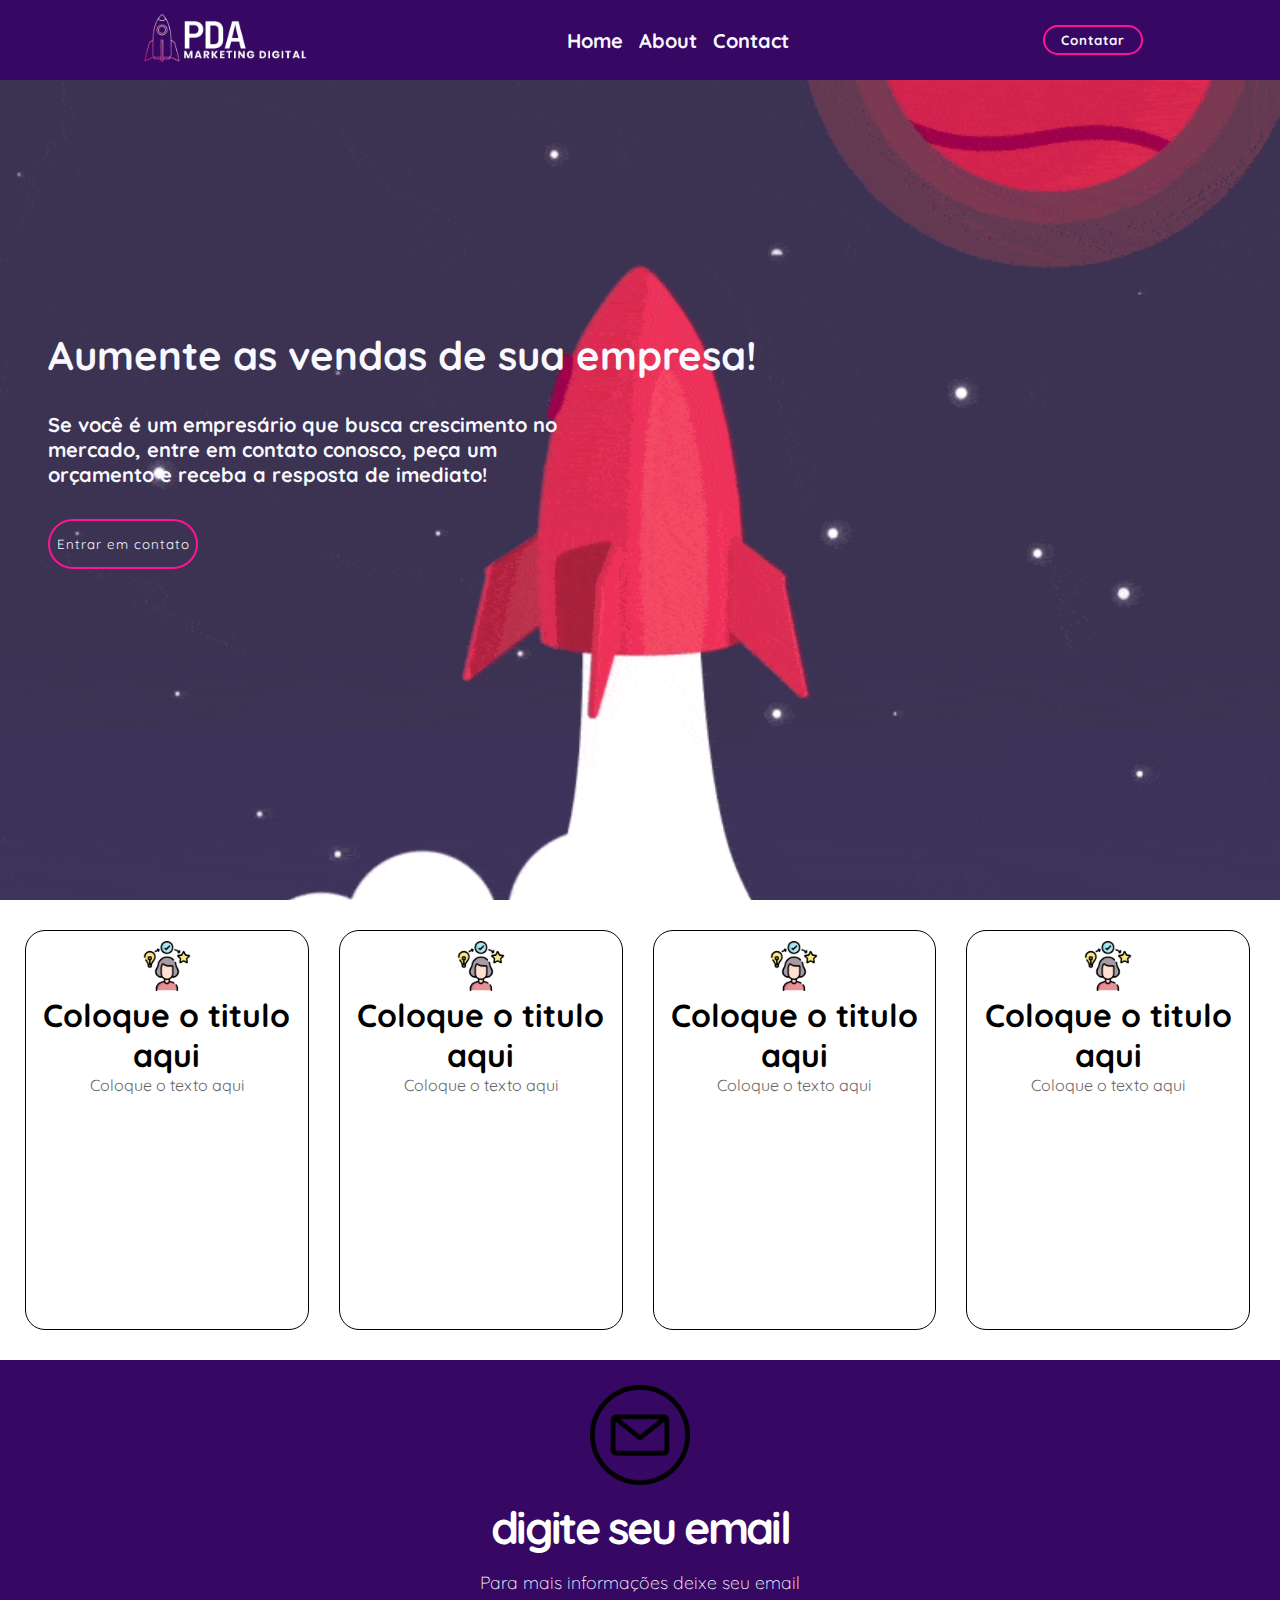
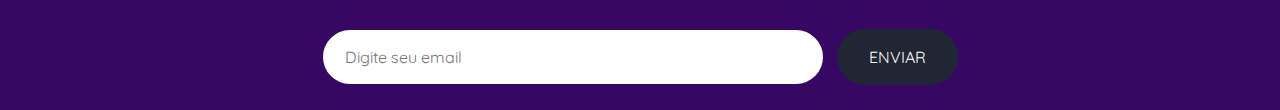
==== index.html @ b345f5f0 "deploy" ====
<!DOCTYPE html>
<html lang="en">

<head>
  <meta charset="UTF-8">
  <meta name="viewport" content="width=device-width, initial-scale=1.0">
  <link rel="stylesheet" href="./src/global/style.css">
  <link rel="stylesheet" href="./home.css">
  <link rel="preconnect" href="https://fonts.googleapis.com">
  <link rel="preconnect" href="https://fonts.gstatic.com" crossorigin>
  <link href="https://fonts.googleapis.com/css2?family=Quicksand:wght@400;500;600&display=swap" rel="stylesheet">
  <title>Home</title>
</head>

<body>
  <header>
    <nav class="navBar">
      <div>
        <a href="index.html">
          <img src="./src/assets/icons/iconLogo.png">
        </a>
        <ul>
          <li><a href="index.html">Home</a></li>
          <li><a href="./src/pages/about/about.html">About</a></li>
          <li><a href="./src/pages/contact/contact.html">Contact</a></li>
        </ul>
        <button class="buttonContact"><a href=mailto:Grupo4M2@gmail.com>Contatar</a></button>
      </div>
    </nav>
  </header>
  <main>
    <div class="firstPage">
      <div>
        <h1>Aumente as vendas de sua empresa!</h1>
        <h2>Se você é um empresário que busca crescimento no mercado, entre em contato conosco, peça um orçamento e
          receba a resposta de imediato!</h2>
        <button class="btnContact">Entrar em contato</button>
      </div>
    </div>
  </main>
  <div class="container">
      <div class="gallery">
        <div class="item">
          <img src="./src/assets/icons/experience.png">
          <h1>Coloque o titulo aqui</h1>
          <p>Coloque o texto aqui </p>
      
        </div>
              <div class="item">
                <img src="./src/assets/icons/experience.png">
                <h1>Coloque o titulo aqui</h1>
                <p>Coloque o texto aqui </p>
            
        </div>
        <div class="item">
          <img src="./src/assets/icons/experience.png">
          <h1>Coloque o titulo aqui</h1>
          <p>Coloque o texto aqui </p>
 
        </div>
        <div class="item">
          <img src="./src/assets/icons/experience.png">
          <h1>Coloque o titulo aqui</h1>
          <p>Coloque o texto aqui </p>
        </div>
      </div>
    </div>
  </div>
  </div>
  <div id="boxEmail">
    <div class="boxItems">
      <img src="./src/assets/icons/iconEmail.png">
      <h1>Digite seu email</h1>
      <p>Para mais informações deixe seu email</p>
      <div class="inputBox">
        <input type="email" name="email" placeholder="Digite seu email">
        <input type="button" value="Enviar">
      </div>
    </div>
    <script src="./src/global/script.js"></script>
</body>

</html>
---- src/global/style.css ----
* {
  margin: 0;
  padding: 0;
  box-sizing: border-box;
  font-family: 'Quicksand', sans-serif;
}

.navBar {
  background-color: #360763;
  height: 5rem;
  display: flex;
  align-items: center;
  width: 100%;
}

.navBar div {
  display: flex;
  align-items: center;
  margin: 10px;
  width: 100%;
  justify-content: space-around;
}

.navBar img {
  height: 4rem;
}

.navBar ul {
  display: flex;
  list-style: none;
  gap: 1rem;
}

.menuBar ul {
  display: flex;
  list-style: none;
  align-items: center;
  justify-content: center;
  gap: 1rem;
}

ul li a {
  font-size: 20px;
  font-weight: bold;
  cursor: pointer;
  color: ghostwhite;
  text-decoration: none;
}

ul li a:hover {
  color: deeppink;
}


.buttonContact {
  outline: none;
  text-align: center;
  border-radius: 40px;
  background-color: transparent;
  border: 2px solid deeppink;
  color: deeppink;
  letter-spacing: 1px;
  text-shadow: none;
  cursor: pointer;
  transition: all 0.25s ease;
  height: 30px;
  width: 100px;
  font-family: 'Quicksand', sans-serif;
  font-weight: 900;
}

.buttonContact:hover {
  background: deeppink;
}

.buttonContact a {
  color: ghostwhite;
  text-decoration: none;
}

.buttonContact:hover a:hover {
  color: white;
}


#boxEmail {
  background-color: #360763;
  display: flex;
  justify-content: center;
  height: 350px;
  width: 100%;
  align-items: center;
  flex-direction: column;
  margin-top: 10px;
  margin: 0 auto;
}

.boxItems {
  display: flex;
  justify-content: center;
  height: 300px;
  align-items: center;
  flex-direction: column;
  margin: 20px;
  width: 70%;
}

.boxItems h1 {
  color: #fff;
  font-weight: 800;
  font-size: 2.8em;
  padding: 0.3em 0 0.3em;
  letter-spacing: -0.06em;
  text-transform: lowercase;
}

.boxItems p {
  color: #fff;
  line-height: 1.618em;
  font-size: 1.1em;
  font-weight: 300;
}

.boxItems img {
  height: 100px;
}

.inputBox {
  padding: 2em 0 0;
}

.inputBox input[type="email"] {
  font-size: 1em;
  border: 2px solid #fff;
  color: black;
  width: 500px;
  padding: 15px 20px;
  border-radius: 200px;
  margin-right: 10px;
}

.inputBox input[type="button"] {
  font-size: 1em;
  background: #202633;
  border: 2px solid #202633;
  color: #fff;
  padding: 16px 30px;
  border-radius: 200px;
  text-transform: uppercase;
  cursor: pointer;
}

.inputBox input[type="button"]:hover {
  background: #fff;
  color: black;
  transform: scale(1.1);
  border: none;
}

@media (max-width: 1199px) {
  .navBar {
    height: 7rem;
  }
  
  .navBar div {
    margin: 15px;
  }

  .boxItems h1 {
    font-size: 2.5em;
  }

  .inputBox input[type="email"] {
    width: 400px;
  }

}

@media (max-width: 767px) {
  .navBar {
    height: 10rem;
  }

  .navBar div {
    margin: 10px;
    flex-direction: column;
    gap: 0.8em;
  }


  .boxItems h1 {
    font-size: 2em;
  }

  .boxItems img {
    height: 60px;
  }

  .boxItems p {
    font-size: 1em;
  }

  .inputBox input[type="email"] {
    width: 160px;
  }

  .inputBox input[type="button"] {
    font-size: 10px;
    width: 70px;
    padding: 10px 10px;
  }
}
---- home.css ----
.firstPage {
    padding: 0 3rem;
    background-image: url(./src/assets/background/rocketBackgroundHome.gif);
    background-repeat: no-repeat;
    background-size: cover;
    width: 100%;
    height: calc(100vh - 5rem);
  }
  
  .firstPage div {
    display: flex;
    flex-direction: column;
    justify-content: center;
    max-width: 1024px;
    width: 100%;
    height: 90%;
    gap: 2rem;
  }
  
  .firstPage img {
    height: calc(100vh - 5rem);
  }
  
  .firstPage h1 {
    font-size: 40px;
    font-weight: bold;
    color: ghostwhite;
    top: 20%;
  }
  
  .firstPage h2 {
    width: 50%;
    font-size: 20px;
    color: ghostwhite;
  }
  
  .btnContact {
    outline: none;
    text-align: center;
    border-radius: 40px;
    background-color: transparent;
    border: 2px solid deeppink;
    color: ghostwhite;
    letter-spacing: 1px;
    height: 50px;
    width: 150px;
    cursor: pointer;
  }
  
  .btnContact a {
    text-shadow: none;
    cursor: pointer;
    transition: all 0.2s ease;
    color: deeppink;
    text-decoration: none;
    font-family: 'Quicksand', sans-serif;
    font-weight: 900;
    transition: all 0.20s ease;
  }
  
  .btnContact a:hover {
    color: white;
  }
  
  .firstPage button:hover {
    background: deeppink;
  }
  
  
  .container {
    position: relative;
    padding: 15px;
    max-width: 100%;
    margin: 0 auto;
    display: flex;
    justify-content: center;
    padding-left: 10px;
  }
  
  .gallery-wrapper {
    overflow-x: auto;
  }
  
  .gallery {
    display: flex;
    flex-flow: row nowrap;
  }
  
  .item {
    width: 250px;
    height: 400px;
    transition: all 700ms ease-in-out;
    position: relative;
    padding: 10px;
    background-color: #fff;
    border-radius: 20px;
    overflow: hidden;
    text-align: center;
    border: #000 1px solid;
    margin: 30px;
  }
  
  .item img {
    transition: 0.5s;
    height: 50px;
  }
  
  .item h1 {
    font-size: 2rem;
  }
  
  .item p {
    color: #666;
    transition: 0.5s;
  }
  
  .item a {
    position: relative;
    display: inline-block;
    padding: 10px 20px;
    background-color: #000;
    color: #fff;
    border-radius: 40px;
    text-decoration: none;
    transition: 0.5s;
    outline: none;
    margin-top: 80px;
  }
  
  .item:hover {
    background-color: deeppink;
    color: white;
    margin-top: -10px;
    box-shadow: 2px 20px 25px #dc2e685d;
    border-color: deeppink;
  }
  
  .item:hover img {
    filter: invert(1);
  }
  
  .item:hover p {
    color: white;
  }
  
  .item:hover a {
    color: black;
    background-color: white;
  }
  
.boxItems {
    display: flex;
    justify-content: center;
    height: 300px;
    align-items: center;
    flex-direction: column;
    margin: 20px;
    width: 70%;
  }
  
  .boxItems h1 {
    color: #fff;
    font-weight: 800;
    font-size: 2.8em;
    padding: 0.3em 0 0.3em;
    letter-spacing: -0.06em;
    text-transform: lowercase;
  }
  
  .boxItems p {
    color: #fff;
    line-height: 1.618em;
    font-size: 1.1em;
    font-weight: 300;
  }
  
  .boxItems img {
    height: 100px;
  }
  @media (max-width: 1440px) {
    .item {
      width: 80%;
      margin: 15px;
    }
  }  

  @media (max-width: 1199px) {
  
    .firstPage h1 {
      font-size: 36px;
    }
  
    .boxItems h1 {
      font-size: 2.5em;
    }
  
  
    .container {
      width: 100%;
    }
  
    .item {
      float: left;
      height: 200px;
      width: 50%;
      padding: 15px;
      margin: 0;
    }
  
    .item p,
    .item h1 {
      font-size: 20px;
    }
  
    .item:hover {
      margin-top: 0;
    }
  
    .gallery {
      display: block;
    }
  }
  
  @media (max-width: 767px) {
  
    .firstPage h1 {
      font-size: 24px;
    }
  
    .firstPage h2 {
      font-size: 16px;
      width: 80%;
    }
  
    .boxItems h1 {
      font-size: 2em;
    }
  
    .boxItems img {
      height: 60px;
    }
  
    .boxItems p {
      font-size: 1em;
    }
  
    .container {
      width: 100%;
    }
  
    .item {
      float: left;
      height: 200px;
      margin: 0;
      width: 50%;
    }
  
    .item p,
    .item h1 {
      font-size: 15px;
    }
  
    .item:hover {
      margin-top: 0;
    }
  
    .gallery {
      display: block;
    }
  }
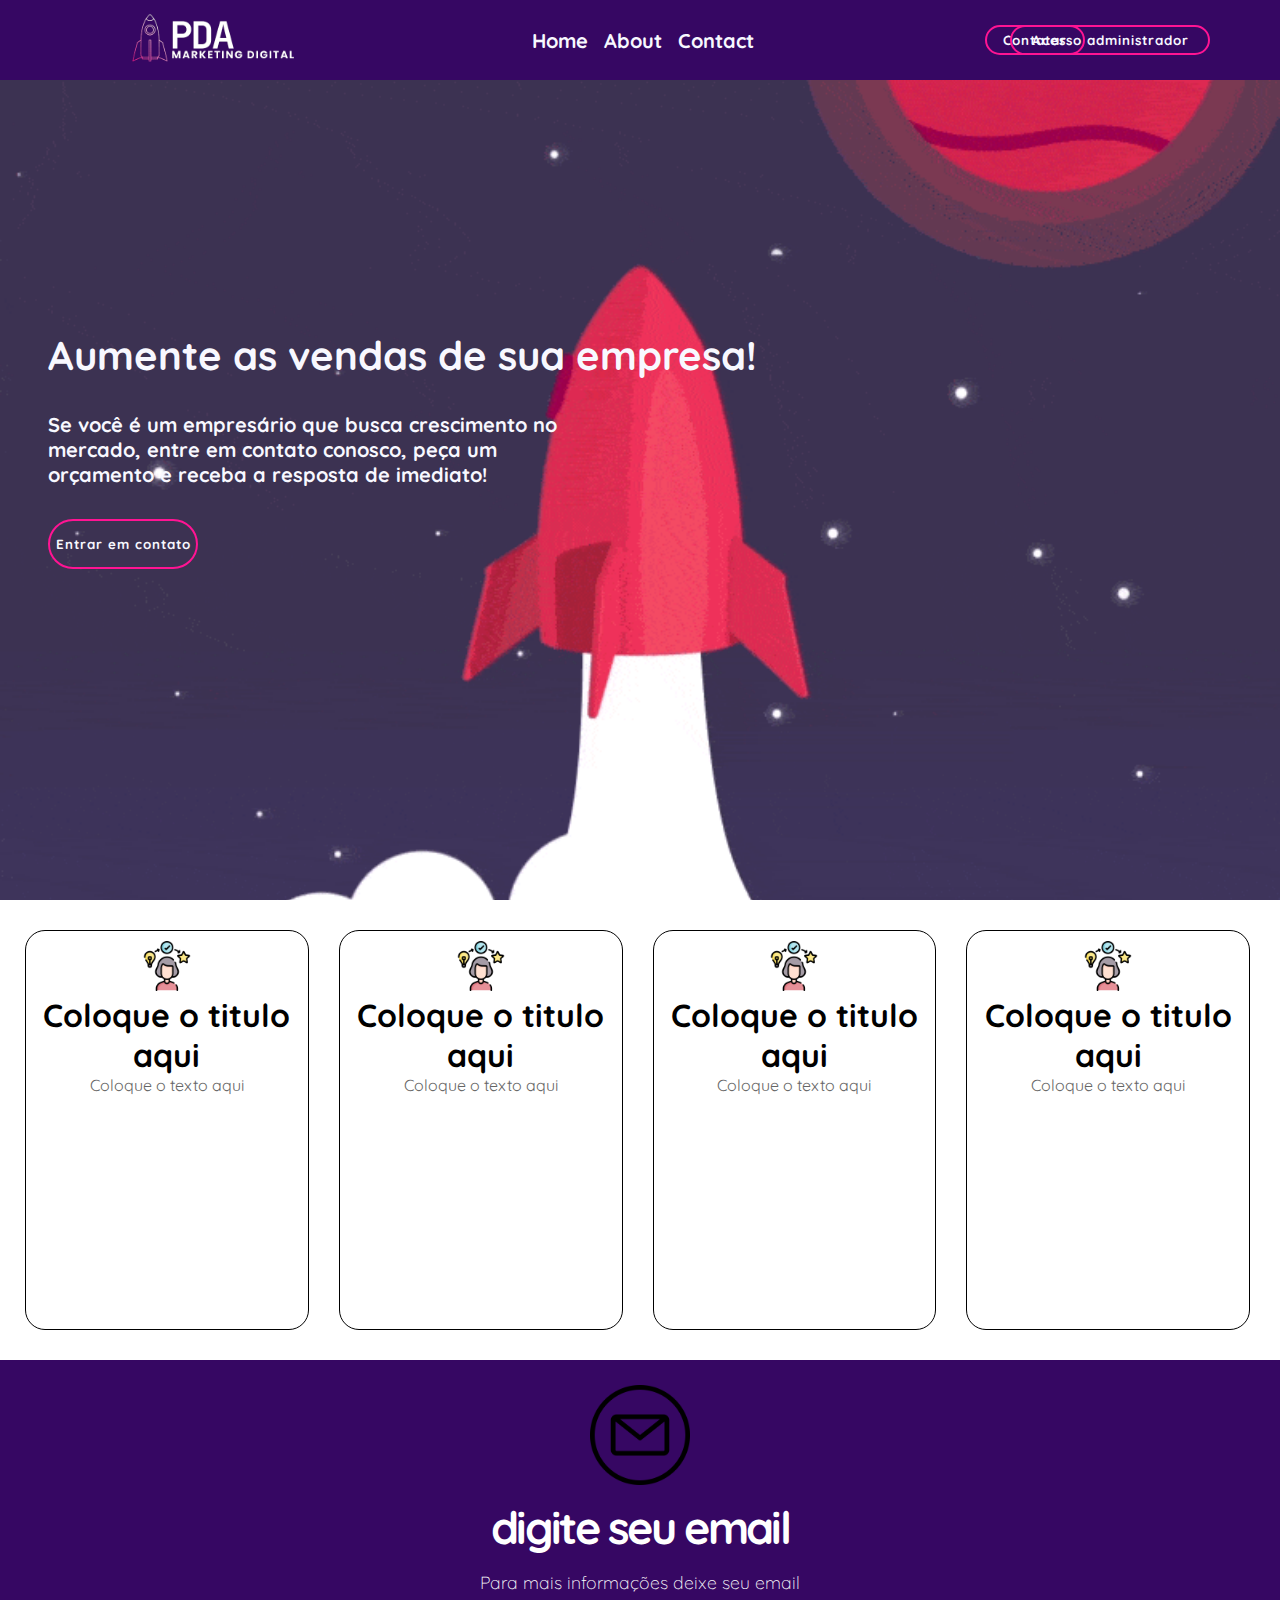
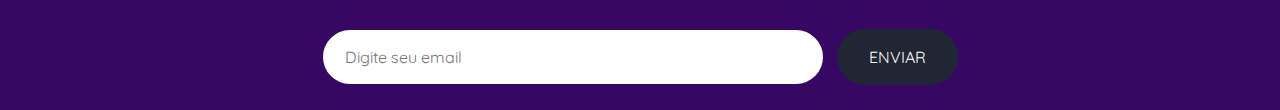
==== commit c198b43d: "btnAdm" ====
--- a/index.html
+++ b/index.html
@@ -25,6 +25,7 @@
           <li><a href="./src/pages/contact/contact.html">Contact</a></li>
         </ul>
         <button class="buttonContact"><a href=mailto:Grupo4M2@gmail.com>Contatar</a></button>
+        <button class="buttonLogin"><a href="./src/pages/login/login.html">Acesso administrador</a></button>
       </div>
     </nav>
   </header>
@@ -34,7 +35,7 @@
         <h1>Aumente as vendas de sua empresa!</h1>
         <h2>Se você é um empresário que busca crescimento no mercado, entre em contato conosco, peça um orçamento e
           receba a resposta de imediato!</h2>
-        <button class="btnContact">Entrar em contato</button>
+        <button class="btnContact"><a href="./src/pages/contact/contact.html">Entrar em contato</a></button>
       </div>
     </div>
   </main>
--- a/src/global/style.css
+++ b/src/global/style.css
@@ -51,7 +51,37 @@
   color: deeppink;
 }
 
-
+.buttonLogin{
+  outline: none;
+  text-align: center;
+  border-radius: 40px;
+  background-color: transparent;
+  border: 2px solid deeppink;
+  color: deeppink;
+  letter-spacing: 1px;
+  text-shadow: none;
+  cursor: pointer;
+  transition: all 0.25s ease;
+  height: 30px;
+  width: 200px;
+  font-family: 'Quicksand', sans-serif;
+  font-weight: 900;
+  position: absolute;
+  right: 70px;
+  margin-left: 50px;
+}
+.buttonLogin:hover {
+  background: deeppink;
+}
+
+.buttonLogin a {
+  color: ghostwhite;
+  text-decoration: none;
+}
+
+.buttonLogin:hover a:hover {
+  color: white;
+}
 .buttonContact {
   outline: none;
   text-align: center;
@@ -67,6 +97,7 @@
   width: 100px;
   font-family: 'Quicksand', sans-serif;
   font-weight: 900;
+  margin-right: 70px;
 }
 
 .buttonContact:hover {
@@ -209,4 +240,12 @@
     width: 70px;
     padding: 10px 10px;
   }
-}
+  .buttonContact{
+    margin-right: 200px;
+  }
+  .buttonLogin{
+    bottom: 77%;
+    left: 100px;
+    width: 170px;
+  }
+}
--- a/home.css
+++ b/home.css
@@ -51,15 +51,11 @@
     text-shadow: none;
     cursor: pointer;
     transition: all 0.2s ease;
-    color: deeppink;
+    color: ghostwhite;
     text-decoration: none;
     font-family: 'Quicksand', sans-serif;
     font-weight: 900;
     transition: all 0.20s ease;
-  }
-  
-  .btnContact a:hover {
-    color: white;
   }
   
   .firstPage button:hover {
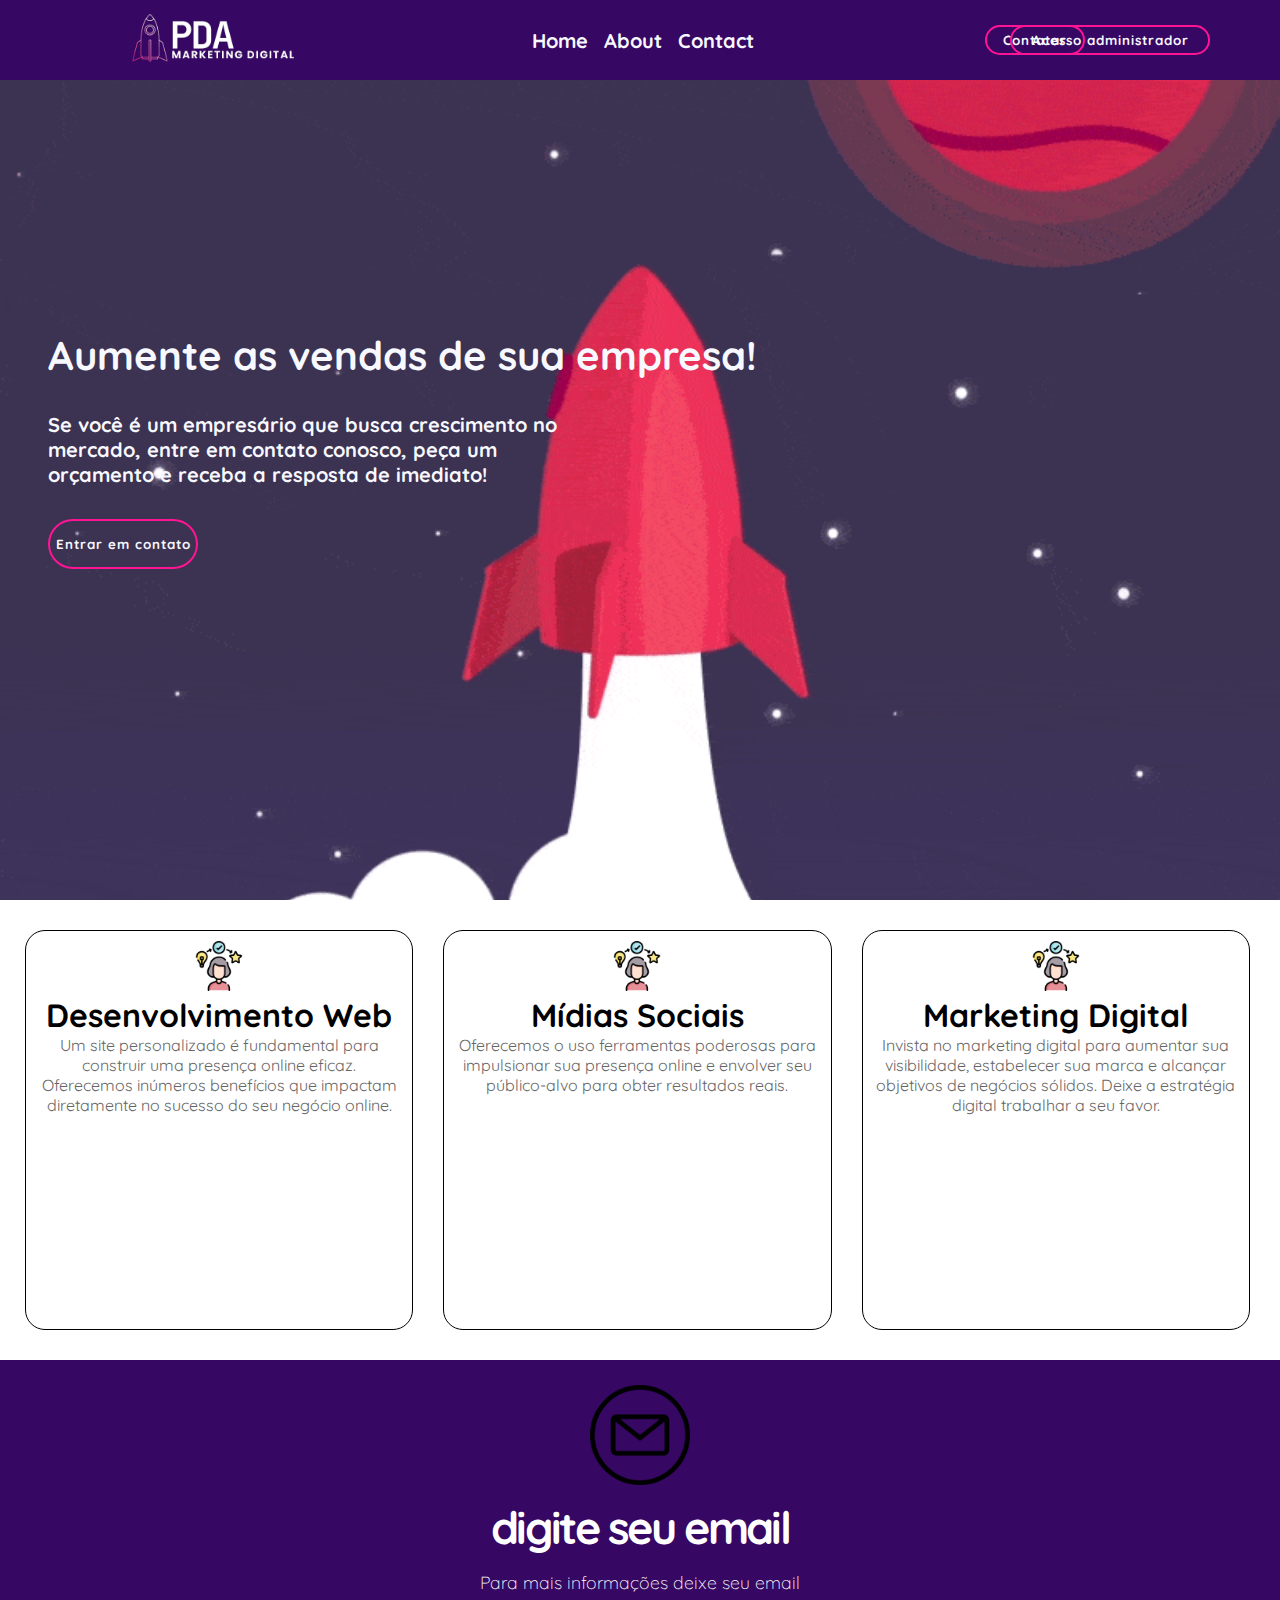
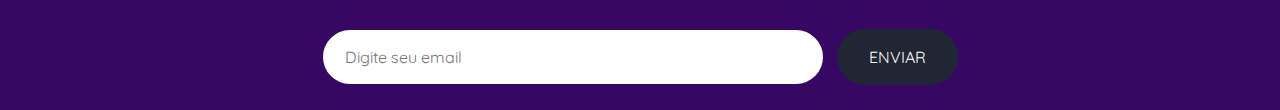
==== commit 4dc23f36: "EditTextHome" ====
--- a/index.html
+++ b/index.html
@@ -43,26 +43,20 @@
       <div class="gallery">
         <div class="item">
           <img src="./src/assets/icons/experience.png">
-          <h1>Coloque o titulo aqui</h1>
-          <p>Coloque o texto aqui </p>
+          <h1>Desenvolvimento Web</h1>
+          <p>Um site personalizado é fundamental para construir uma presença online eficaz. Oferecemos inúmeros benefícios que impactam diretamente no sucesso do seu negócio online.</p>
       
         </div>
               <div class="item">
                 <img src="./src/assets/icons/experience.png">
-                <h1>Coloque o titulo aqui</h1>
-                <p>Coloque o texto aqui </p>
+                <h1>Mídias Sociais</h1>
+                <p>Oferecemos o uso ferramentas poderosas para impulsionar sua presença online e envolver seu público-alvo para obter resultados reais.</p>
             
         </div>
         <div class="item">
           <img src="./src/assets/icons/experience.png">
-          <h1>Coloque o titulo aqui</h1>
-          <p>Coloque o texto aqui </p>
- 
-        </div>
-        <div class="item">
-          <img src="./src/assets/icons/experience.png">
-          <h1>Coloque o titulo aqui</h1>
-          <p>Coloque o texto aqui </p>
+          <h1>Marketing Digital</h1>
+          <p>Invista no marketing digital para aumentar sua visibilidade, estabelecer sua marca e alcançar objetivos de negócios sólidos. Deixe a estratégia digital trabalhar a seu favor.</p>
         </div>
       </div>
     </div>
--- a/home.css
+++ b/home.css
@@ -83,7 +83,7 @@
   }
   
   .item {
-    width: 250px;
+    width: 300px;
     height: 400px;
     transition: all 700ms ease-in-out;
     position: relative;
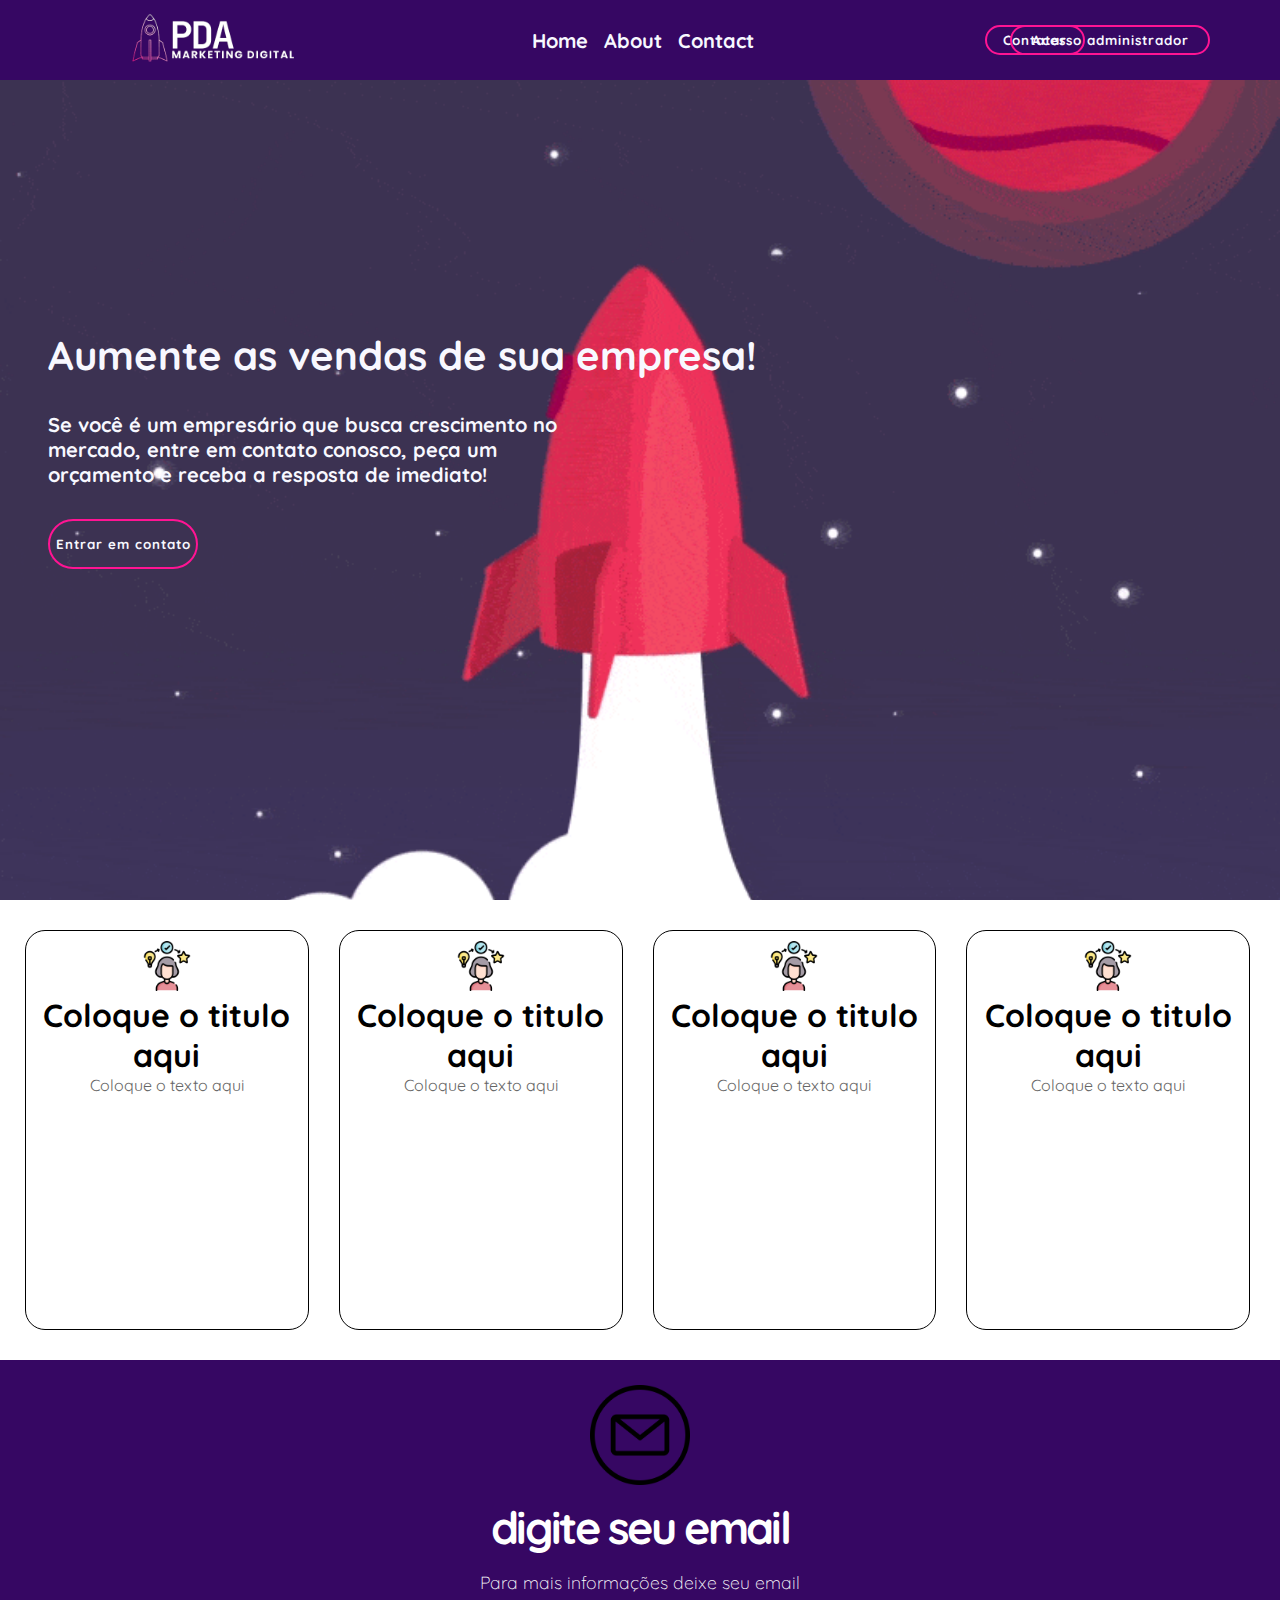
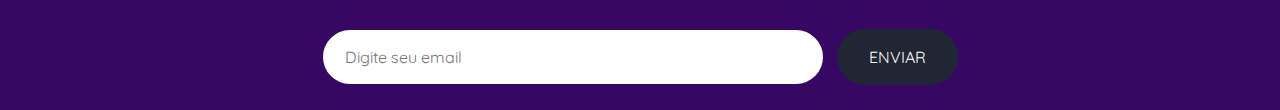
==== commit fdbd0a5e: "errosCodigo" ====
--- a/index.html
+++ b/index.html
@@ -4,8 +4,8 @@
 <head>
   <meta charset="UTF-8">
   <meta name="viewport" content="width=device-width, initial-scale=1.0">
-  <link rel="stylesheet" href="./src/global/style.css">
-  <link rel="stylesheet" href="./home.css">
+  <link rel="stylesheet" href="/src/global/style.css">
+  <link rel="stylesheet" href="./src/pages/home/home.css">
   <link rel="preconnect" href="https://fonts.googleapis.com">
   <link rel="preconnect" href="https://fonts.gstatic.com" crossorigin>
   <link href="https://fonts.googleapis.com/css2?family=Quicksand:wght@400;500;600&display=swap" rel="stylesheet">
@@ -16,12 +16,12 @@
   <header>
     <nav class="navBar">
       <div>
-        <a href="index.html">
+        <a href="/index.html">
           <img src="./src/assets/icons/iconLogo.png">
         </a>
         <ul>
-          <li><a href="index.html">Home</a></li>
-          <li><a href="./src/pages/about/about.html">About</a></li>
+          <li><a href="/index.html">Home</a></li>
+        <li><a href="./src/pages/about/about.html">About</a></li>
           <li><a href="./src/pages/contact/contact.html">Contact</a></li>
         </ul>
         <button class="buttonContact"><a href=mailto:Grupo4M2@gmail.com>Contatar</a></button>
@@ -43,20 +43,26 @@
       <div class="gallery">
         <div class="item">
           <img src="./src/assets/icons/experience.png">
-          <h1>Desenvolvimento Web</h1>
-          <p>Um site personalizado é fundamental para construir uma presença online eficaz. Oferecemos inúmeros benefícios que impactam diretamente no sucesso do seu negócio online.</p>
+          <h1>Coloque o titulo aqui</h1>
+          <p>Coloque o texto aqui </p>
       
         </div>
               <div class="item">
                 <img src="./src/assets/icons/experience.png">
-                <h1>Mídias Sociais</h1>
-                <p>Oferecemos o uso ferramentas poderosas para impulsionar sua presença online e envolver seu público-alvo para obter resultados reais.</p>
+                <h1>Coloque o titulo aqui</h1>
+                <p>Coloque o texto aqui </p>
             
         </div>
         <div class="item">
           <img src="./src/assets/icons/experience.png">
-          <h1>Marketing Digital</h1>
-          <p>Invista no marketing digital para aumentar sua visibilidade, estabelecer sua marca e alcançar objetivos de negócios sólidos. Deixe a estratégia digital trabalhar a seu favor.</p>
+          <h1>Coloque o titulo aqui</h1>
+          <p>Coloque o texto aqui </p>
+ 
+        </div>
+        <div class="item">
+          <img src="./src/assets/icons/experience.png">
+          <h1>Coloque o titulo aqui</h1>
+          <p>Coloque o texto aqui </p>
         </div>
       </div>
     </div>
--- a/src/pages/home/home.css
+++ b/src/pages/home/home.css
@@ -0,0 +1,266 @@
+.firstPage {
+    padding: 0 3rem;
+    background-image: url(../../assets/background/rocketBackgroundHome.gif);
+    background-repeat: no-repeat;
+    background-size: cover;
+    width: 100%;
+    height: calc(100vh - 5rem);
+  }
+  
+  .firstPage div {
+    display: flex;
+    flex-direction: column;
+    justify-content: center;
+    max-width: 1024px;
+    width: 100%;
+    height: 90%;
+    gap: 2rem;
+  }
+  
+  .firstPage img {
+    height: calc(100vh - 5rem);
+  }
+  
+  .firstPage h1 {
+    font-size: 40px;
+    font-weight: bold;
+    color: ghostwhite;
+    top: 20%;
+  }
+  
+  .firstPage h2 {
+    width: 50%;
+    font-size: 20px;
+    color: ghostwhite;
+  }
+  
+  .btnContact {
+    outline: none;
+    text-align: center;
+    border-radius: 40px;
+    background-color: transparent;
+    border: 2px solid deeppink;
+    color: ghostwhite;
+    letter-spacing: 1px;
+    height: 50px;
+    width: 150px;
+    cursor: pointer;
+  }
+  
+  .btnContact a {
+    text-shadow: none;
+    cursor: pointer;
+    transition: all 0.2s ease;
+    color: ghostwhite;
+    text-decoration: none;
+    font-family: 'Quicksand', sans-serif;
+    font-weight: 900;
+    transition: all 0.20s ease;
+  }
+  
+  .firstPage button:hover {
+    background: deeppink;
+  }
+  
+  
+  .container {
+    position: relative;
+    padding: 15px;
+    max-width: 100%;
+    margin: 0 auto;
+    display: flex;
+    justify-content: center;
+    padding-left: 10px;
+  }
+  
+  .gallery-wrapper {
+    overflow-x: auto;
+  }
+  
+  .gallery {
+    display: flex;
+    flex-flow: row nowrap;
+  }
+  
+  .item {
+    width: 250px;
+    height: 400px;
+    transition: all 700ms ease-in-out;
+    position: relative;
+    padding: 10px;
+    background-color: #fff;
+    border-radius: 20px;
+    overflow: hidden;
+    text-align: center;
+    border: #000 1px solid;
+    margin: 30px;
+  }
+  
+  .item img {
+    transition: 0.5s;
+    height: 50px;
+  }
+  
+  .item h1 {
+    font-size: 2rem;
+  }
+  
+  .item p {
+    color: #666;
+    transition: 0.5s;
+  }
+  
+  .item a {
+    position: relative;
+    display: inline-block;
+    padding: 10px 20px;
+    background-color: #000;
+    color: #fff;
+    border-radius: 40px;
+    text-decoration: none;
+    transition: 0.5s;
+    outline: none;
+    margin-top: 80px;
+  }
+  
+  .item:hover {
+    background-color: deeppink;
+    color: white;
+    margin-top: -10px;
+    box-shadow: 2px 20px 25px #dc2e685d;
+    border-color: deeppink;
+  }
+  
+  .item:hover img {
+    filter: invert(1);
+  }
+  
+  .item:hover p {
+    color: white;
+  }
+  
+  .item:hover a {
+    color: black;
+    background-color: white;
+  }
+  
+.boxItems {
+    display: flex;
+    justify-content: center;
+    height: 300px;
+    align-items: center;
+    flex-direction: column;
+    margin: 20px;
+    width: 70%;
+  }
+  
+  .boxItems h1 {
+    color: #fff;
+    font-weight: 800;
+    font-size: 2.8em;
+    padding: 0.3em 0 0.3em;
+    letter-spacing: -0.06em;
+    text-transform: lowercase;
+  }
+  
+  .boxItems p {
+    color: #fff;
+    line-height: 1.618em;
+    font-size: 1.1em;
+    font-weight: 300;
+  }
+  
+  .boxItems img {
+    height: 100px;
+  }
+  @media (max-width: 1440px) {
+    .item {
+      width: 80%;
+      margin: 15px;
+    }
+  }  
+
+  @media (max-width: 1199px) {
+  
+    .firstPage h1 {
+      font-size: 36px;
+    }
+  
+    .boxItems h1 {
+      font-size: 2.5em;
+    }
+  
+  
+    .container {
+      width: 100%;
+    }
+  
+    .item {
+      float: left;
+      height: 200px;
+      width: 50%;
+      padding: 15px;
+      margin: 0;
+    }
+  
+    .item p,
+    .item h1 {
+      font-size: 20px;
+    }
+  
+    .item:hover {
+      margin-top: 0;
+    }
+  
+    .gallery {
+      display: block;
+    }
+  }
+  
+  @media (max-width: 767px) {
+  
+    .firstPage h1 {
+      font-size: 24px;
+    }
+  
+    .firstPage h2 {
+      font-size: 16px;
+      width: 80%;
+    }
+  
+    .boxItems h1 {
+      font-size: 2em;
+    }
+  
+    .boxItems img {
+      height: 60px;
+    }
+  
+    .boxItems p {
+      font-size: 1em;
+    }
+  
+    .container {
+      width: 100%;
+    }
+  
+    .item {
+      float: left;
+      height: 200px;
+      margin: 0;
+      width: 50%;
+    }
+  
+    .item p,
+    .item h1 {
+      font-size: 15px;
+    }
+  
+    .item:hover {
+      margin-top: 0;
+    }
+  
+    .gallery {
+      display: block;
+    }
+  }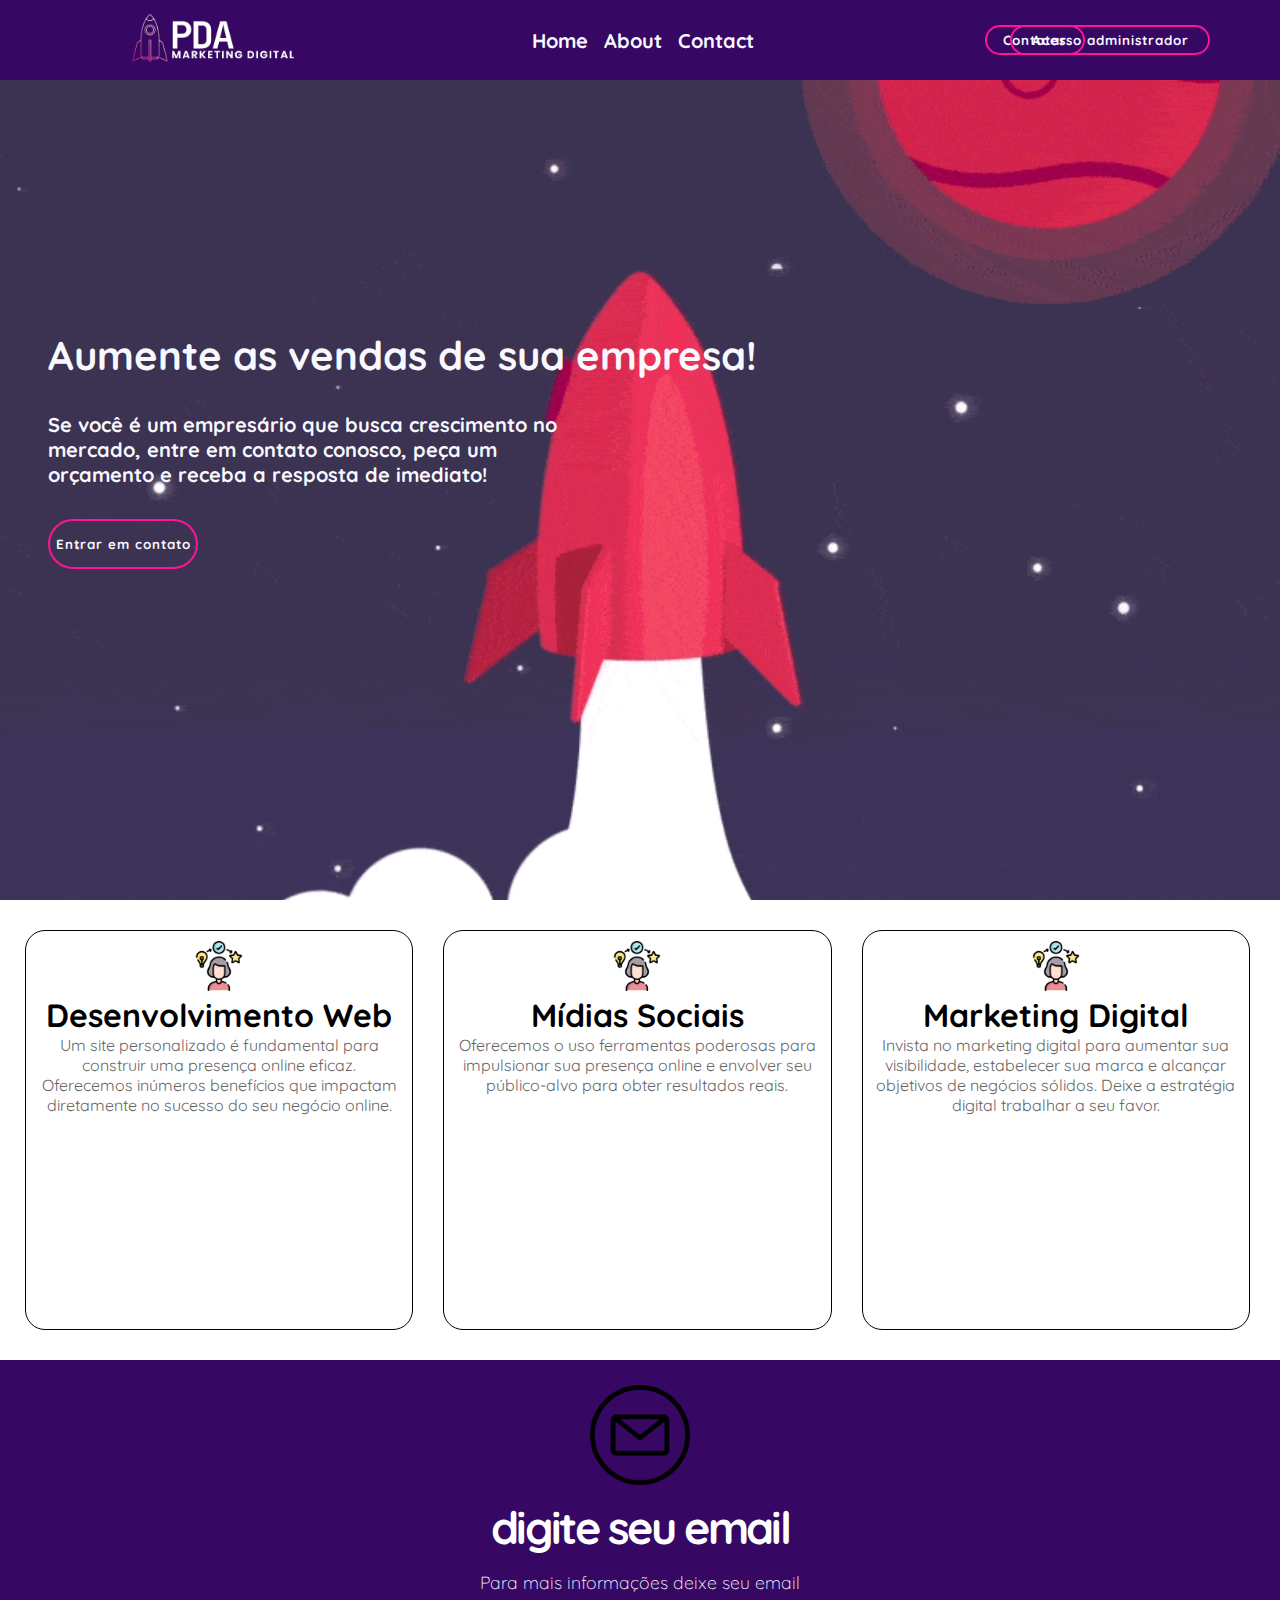
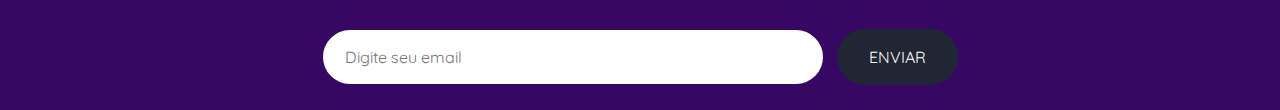
==== commit cd361c8e: "Merge branch 'main' of https://github.com/FernandaSena07/ProjetoFinalM2" ====
--- a/index.html
+++ b/index.html
@@ -43,26 +43,20 @@
       <div class="gallery">
         <div class="item">
           <img src="./src/assets/icons/experience.png">
-          <h1>Coloque o titulo aqui</h1>
-          <p>Coloque o texto aqui </p>
+          <h1>Desenvolvimento Web</h1>
+          <p>Um site personalizado é fundamental para construir uma presença online eficaz. Oferecemos inúmeros benefícios que impactam diretamente no sucesso do seu negócio online.</p>
       
         </div>
               <div class="item">
                 <img src="./src/assets/icons/experience.png">
-                <h1>Coloque o titulo aqui</h1>
-                <p>Coloque o texto aqui </p>
+                <h1>Mídias Sociais</h1>
+                <p>Oferecemos o uso ferramentas poderosas para impulsionar sua presença online e envolver seu público-alvo para obter resultados reais.</p>
             
         </div>
         <div class="item">
           <img src="./src/assets/icons/experience.png">
-          <h1>Coloque o titulo aqui</h1>
-          <p>Coloque o texto aqui </p>
- 
-        </div>
-        <div class="item">
-          <img src="./src/assets/icons/experience.png">
-          <h1>Coloque o titulo aqui</h1>
-          <p>Coloque o texto aqui </p>
+          <h1>Marketing Digital</h1>
+          <p>Invista no marketing digital para aumentar sua visibilidade, estabelecer sua marca e alcançar objetivos de negócios sólidos. Deixe a estratégia digital trabalhar a seu favor.</p>
         </div>
       </div>
     </div>
--- a/src/pages/home/home.css
+++ b/src/pages/home/home.css
@@ -83,7 +83,7 @@
   }
   
   .item {
-    width: 250px;
+    width: 300px;
     height: 400px;
     transition: all 700ms ease-in-out;
     position: relative;
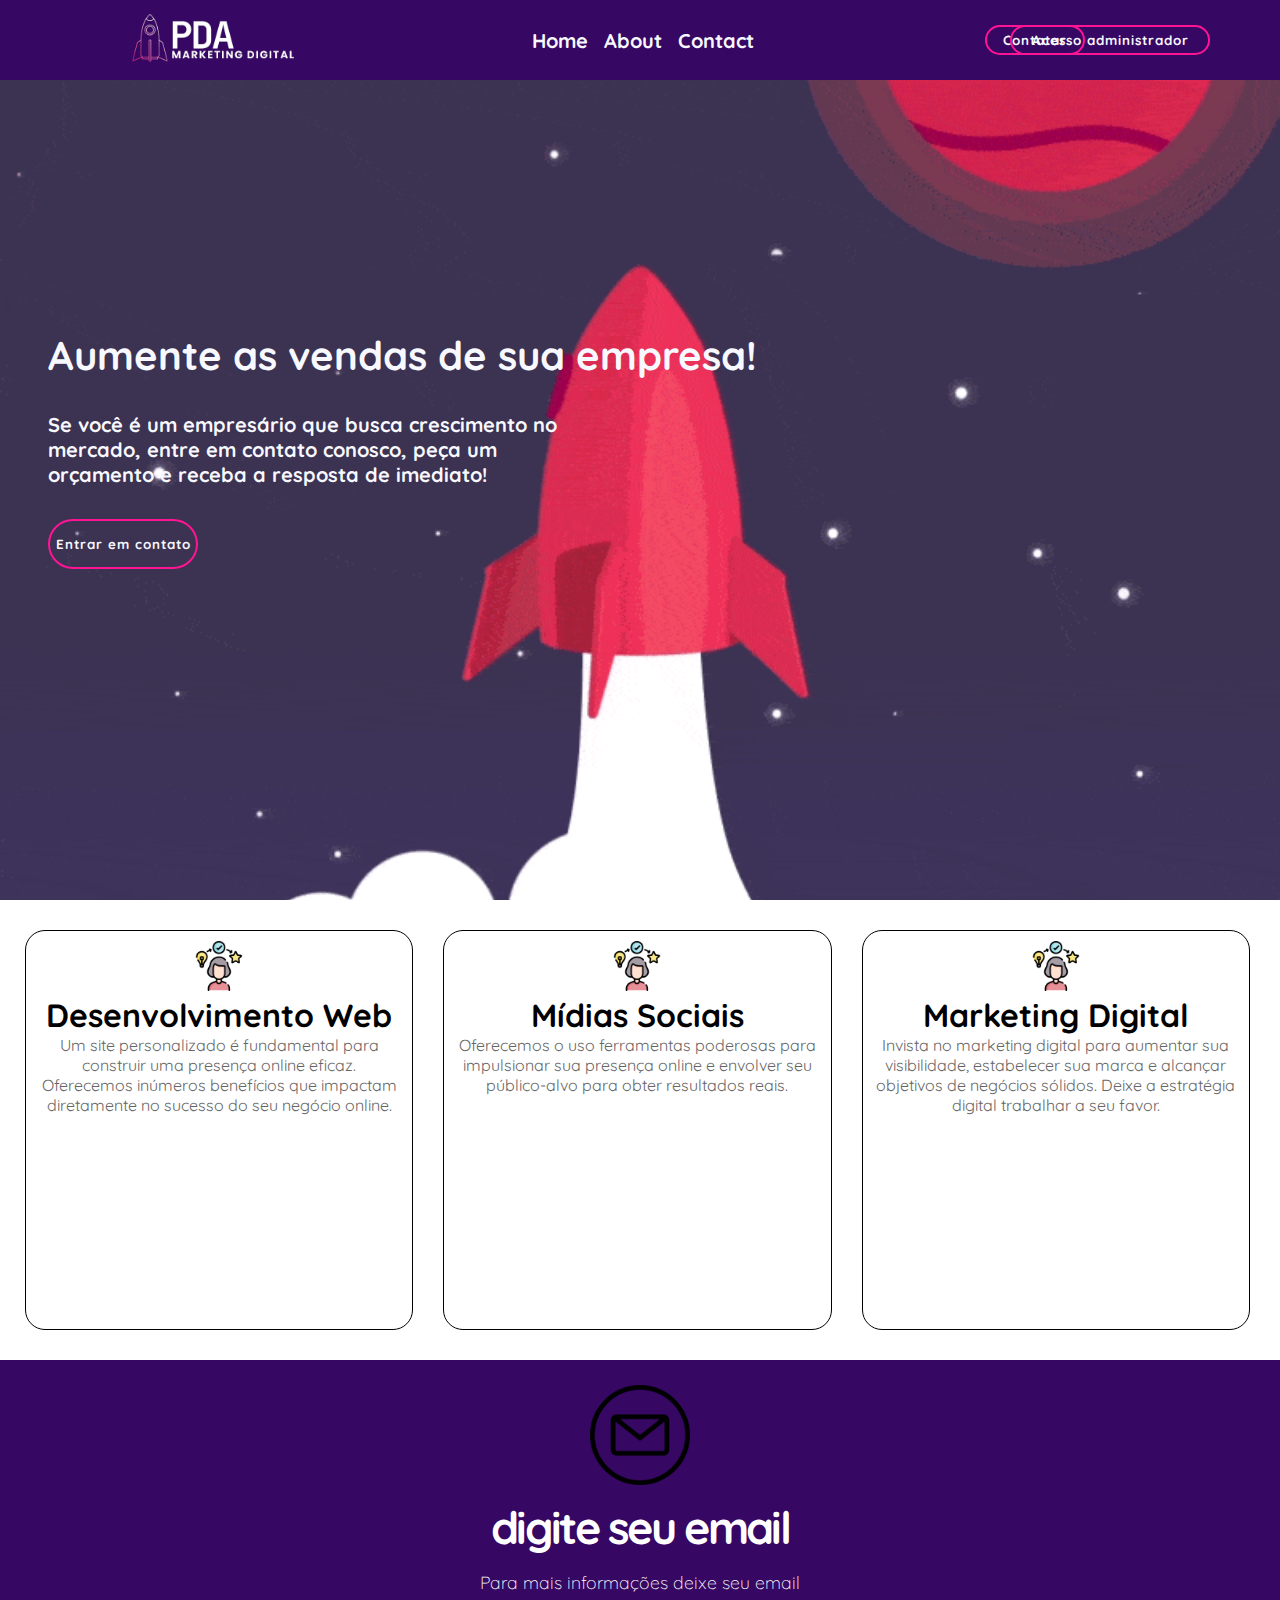
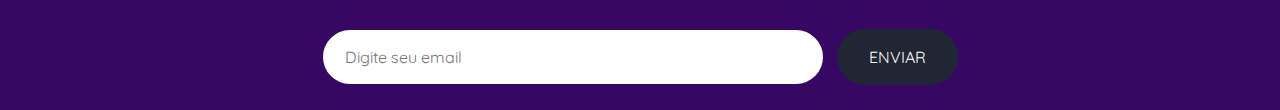
==== commit 3a2761b0: "correcaoDeploy" ====
--- a/index.html
+++ b/index.html
@@ -4,7 +4,7 @@
 <head>
   <meta charset="UTF-8">
   <meta name="viewport" content="width=device-width, initial-scale=1.0">
-  <link rel="stylesheet" href="/src/global/style.css">
+  <link rel="stylesheet" href="./src/global/style.css">
   <link rel="stylesheet" href="./src/pages/home/home.css">
   <link rel="preconnect" href="https://fonts.googleapis.com">
   <link rel="preconnect" href="https://fonts.gstatic.com" crossorigin>
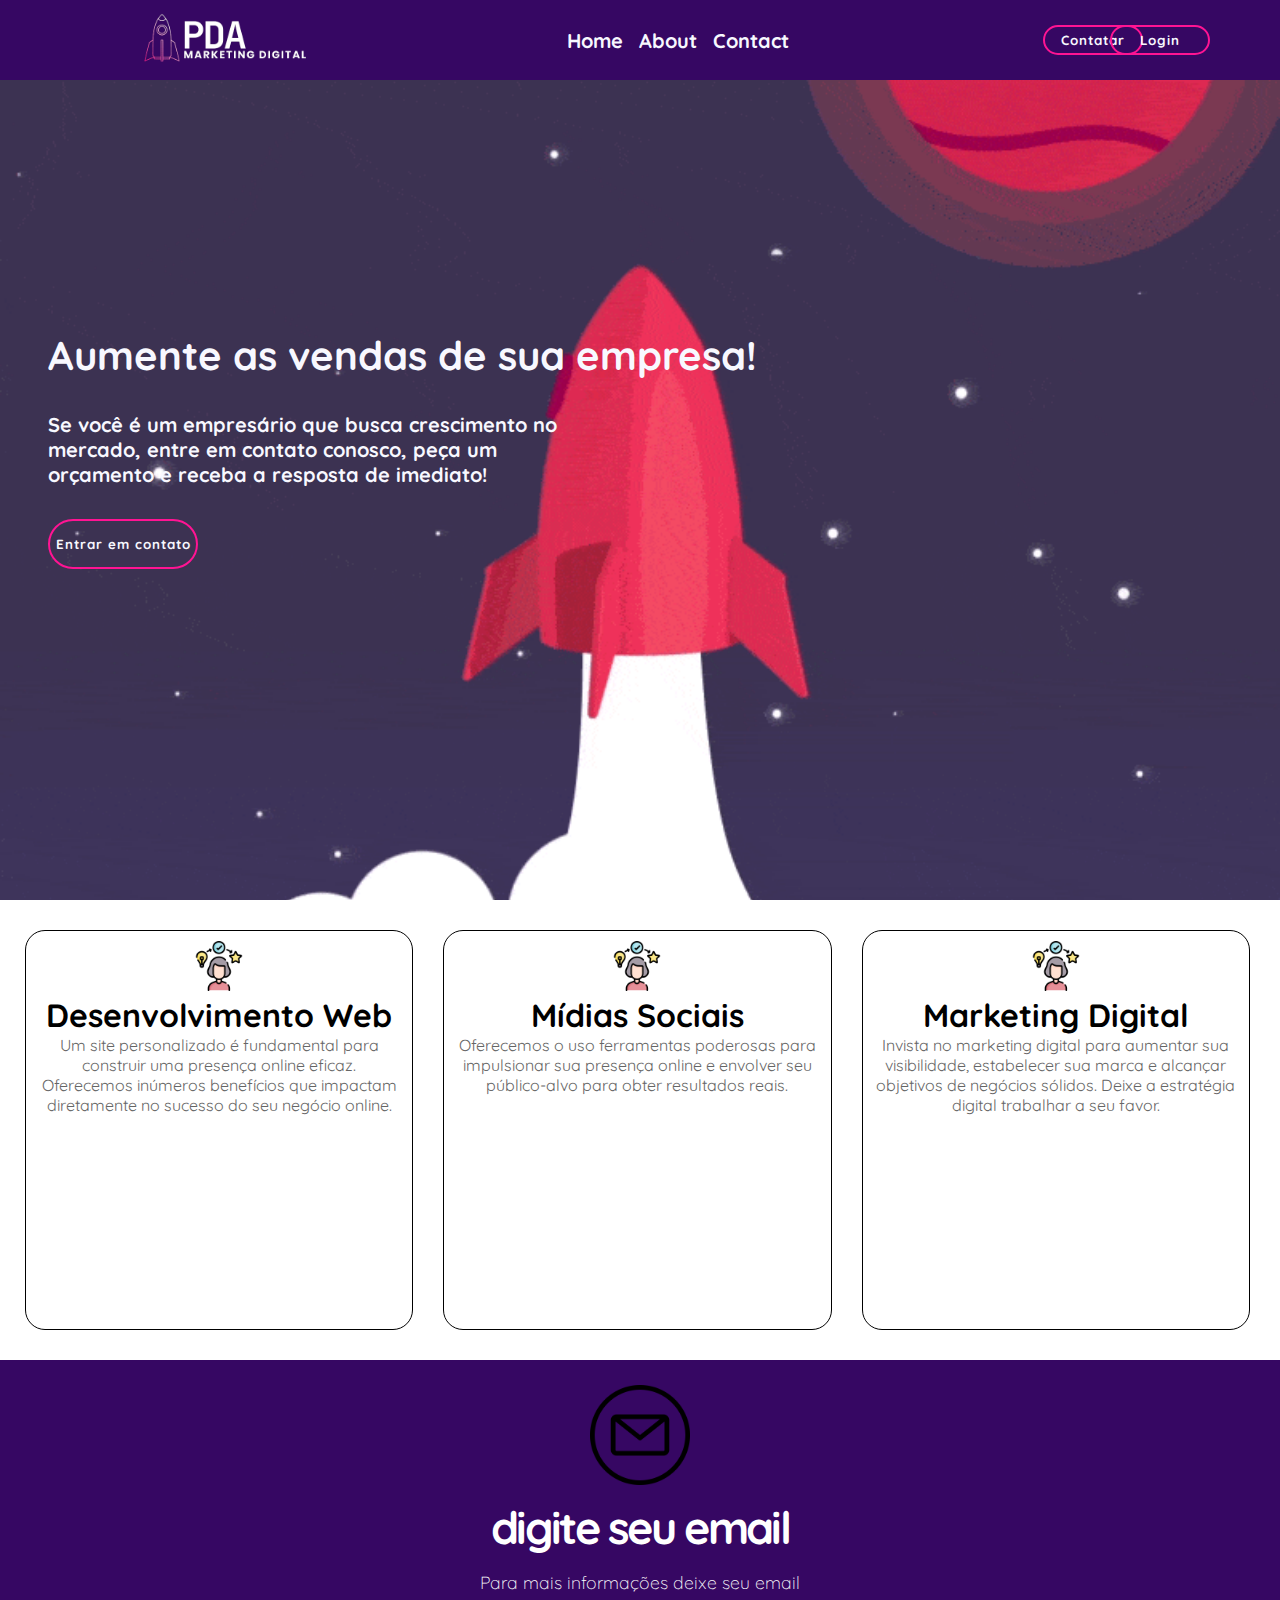
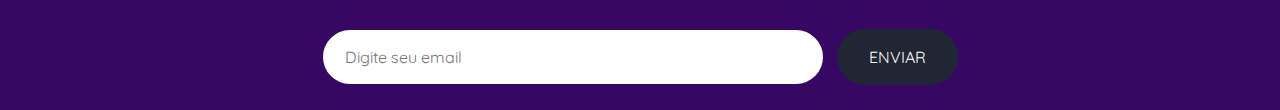
==== commit 03907bc3: "editCadastro&Login" ====
--- a/index.html
+++ b/index.html
@@ -25,7 +25,7 @@
           <li><a href="./src/pages/contact/contact.html">Contact</a></li>
         </ul>
         <button class="buttonContact"><a href=mailto:Grupo4M2@gmail.com>Contatar</a></button>
-        <button class="buttonLogin"><a href="./src/pages/login/login.html">Acesso administrador</a></button>
+        <button class="buttonLogin"><a href="./src/pages/login/login.html">Login</a></button>
       </div>
     </nav>
   </header>
--- a/src/global/style.css
+++ b/src/global/style.css
@@ -63,7 +63,7 @@
   cursor: pointer;
   transition: all 0.25s ease;
   height: 30px;
-  width: 200px;
+  width: 100px;
   font-family: 'Quicksand', sans-serif;
   font-weight: 900;
   position: absolute;
@@ -97,7 +97,6 @@
   width: 100px;
   font-family: 'Quicksand', sans-serif;
   font-weight: 900;
-  margin-right: 70px;
 }
 
 .buttonContact:hover {
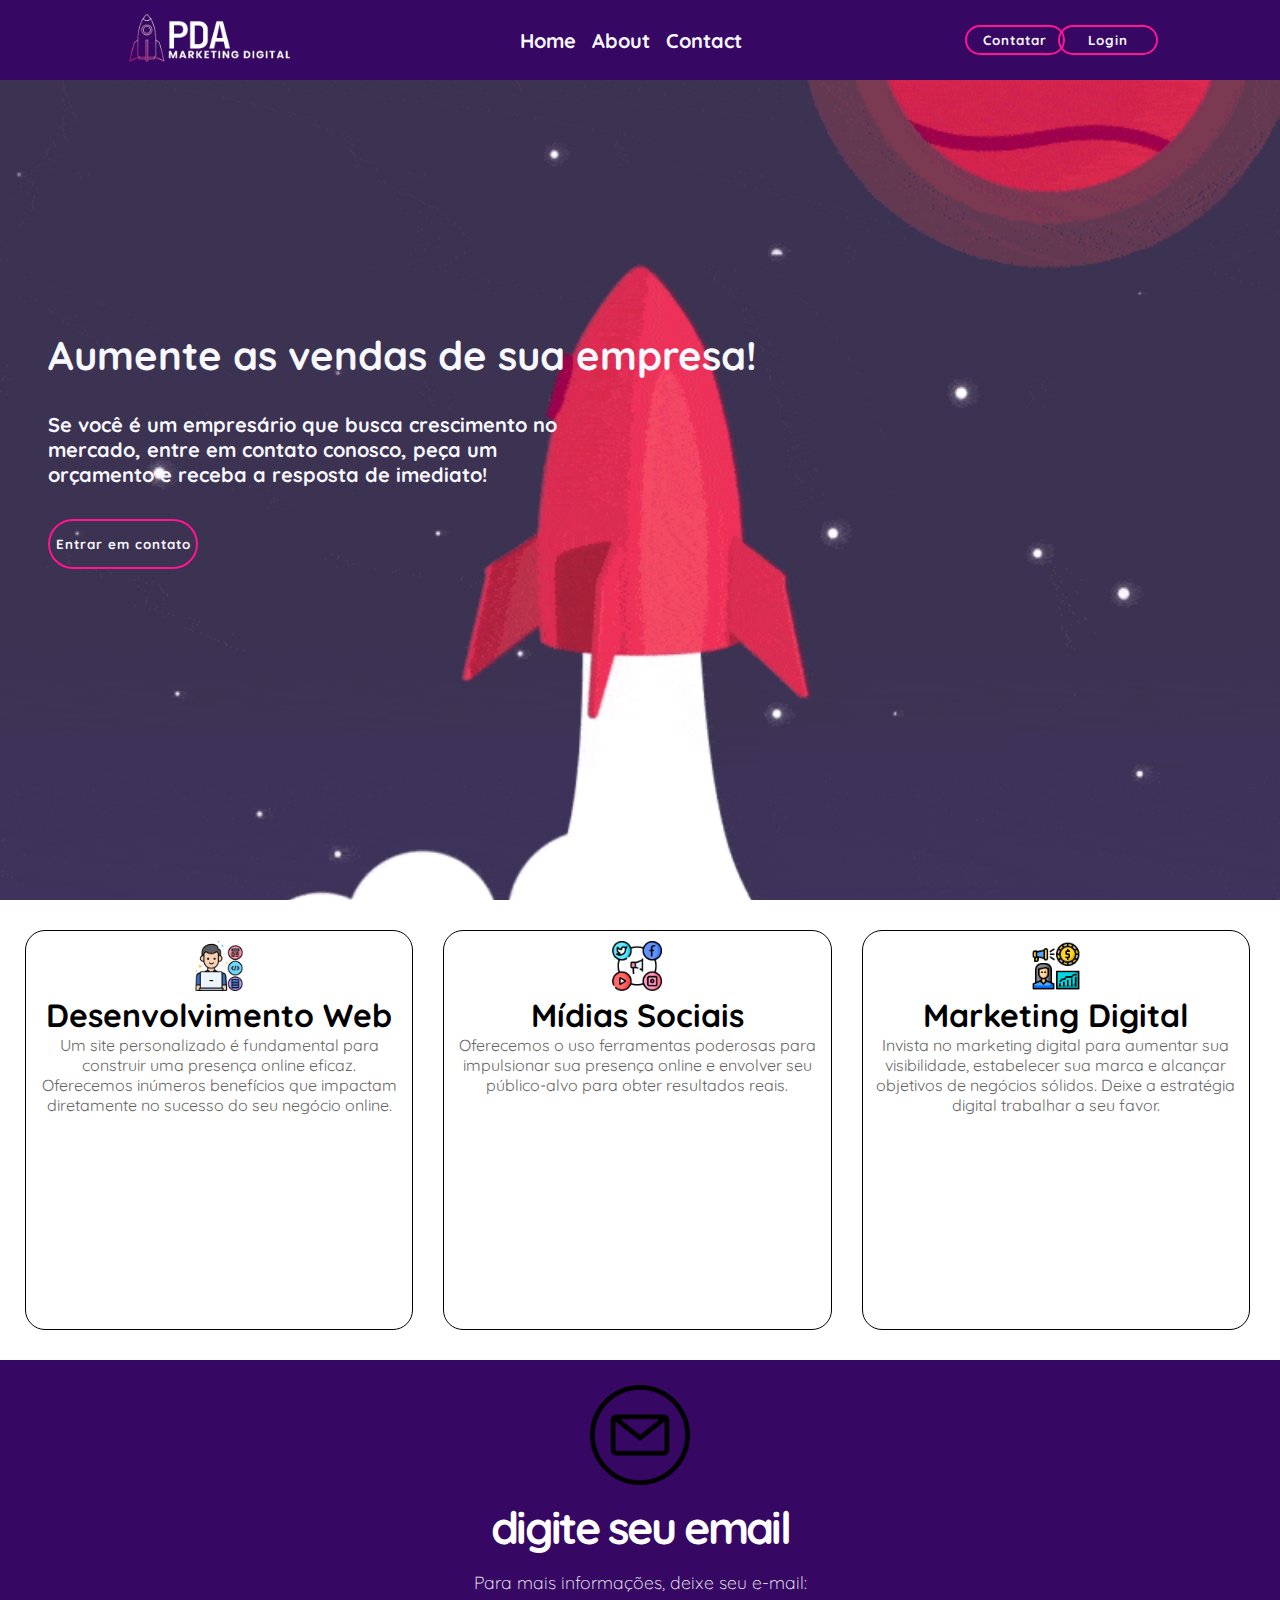
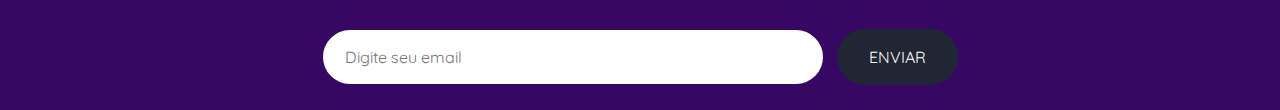
==== commit 77f37223: "responsividade&atualizacaoImgs" ====
--- a/index.html
+++ b/index.html
@@ -16,11 +16,11 @@
   <header>
     <nav class="navBar">
       <div>
-        <a href="/index.html">
+        <a href="./index.html">
           <img src="./src/assets/icons/iconLogo.png">
         </a>
         <ul>
-          <li><a href="/index.html">Home</a></li>
+          <li><a href="./index.html">Home</a></li>
         <li><a href="./src/pages/about/about.html">About</a></li>
           <li><a href="./src/pages/contact/contact.html">Contact</a></li>
         </ul>
@@ -41,20 +41,20 @@
   </main>
   <div class="container">
       <div class="gallery">
-        <div class="item">
-          <img src="./src/assets/icons/experience.png">
+        <div id="firstCard" class="item">
+          <img src="./src/assets/icons/iconWebDevelopment.png">
           <h1>Desenvolvimento Web</h1>
           <p>Um site personalizado é fundamental para construir uma presença online eficaz. Oferecemos inúmeros benefícios que impactam diretamente no sucesso do seu negócio online.</p>
       
         </div>
-              <div class="item">
-                <img src="./src/assets/icons/experience.png">
+              <div id="secondCard" class="item">
+                <img src="./src/assets/icons/iconSocialMedia.png">
                 <h1>Mídias Sociais</h1>
                 <p>Oferecemos o uso ferramentas poderosas para impulsionar sua presença online e envolver seu público-alvo para obter resultados reais.</p>
             
         </div>
-        <div class="item">
-          <img src="./src/assets/icons/experience.png">
+        <div id="lastCard" class="item">
+          <img src="./src/assets/icons/iconMarketing.png">
           <h1>Marketing Digital</h1>
           <p>Invista no marketing digital para aumentar sua visibilidade, estabelecer sua marca e alcançar objetivos de negócios sólidos. Deixe a estratégia digital trabalhar a seu favor.</p>
         </div>
@@ -66,7 +66,7 @@
     <div class="boxItems">
       <img src="./src/assets/icons/iconEmail.png">
       <h1>Digite seu email</h1>
-      <p>Para mais informações deixe seu email</p>
+      <p>Para mais informações, deixe seu e-mail:</p>
       <div class="inputBox">
         <input type="email" name="email" placeholder="Digite seu email">
         <input type="button" value="Enviar">
--- a/src/global/style.css
+++ b/src/global/style.css
@@ -66,9 +66,7 @@
   width: 100px;
   font-family: 'Quicksand', sans-serif;
   font-weight: 900;
-  position: absolute;
-  right: 70px;
-  margin-left: 50px;
+  margin-left: -450px;
 }
 .buttonLogin:hover {
   background: deeppink;
@@ -97,6 +95,7 @@
   width: 100px;
   font-family: 'Quicksand', sans-serif;
   font-weight: 900;
+  margin-right: 70px;
 }
 
 .buttonContact:hover {
@@ -205,8 +204,19 @@
   }
 
 }
-
-@media (max-width: 767px) {
+@media (max-width: 1440px) {
+  .buttonLogin{
+    margin-left: -300px;
+  }
+  }
+  
+@media (max-width: 1024px) {
+  .buttonLogin{
+    margin-left: -180px;
+  }
+  }
+
+@media (max-width: 768px) {
   .navBar {
     height: 10rem;
   }
@@ -240,11 +250,28 @@
     padding: 10px 10px;
   }
   .buttonContact{
-    margin-right: 200px;
-  }
-  .buttonLogin{
-    bottom: 77%;
-    left: 100px;
-    width: 170px;
-  }
-}
+    margin-right: 120px;
+  }
+  .buttonLogin{
+    position: absolute;
+    top: 124px;
+    right: 280px;
+  }
+}
+@media (max-width: 425px) {
+  .buttonLogin{
+    right: 100px;
+  }
+}
+
+@media (max-width: 375px) {
+  .buttonLogin{
+    right: 80px;
+  }
+}
+
+@media (max-width: 320px) {
+  .buttonLogin{
+    right: 60px;
+  }
+}--- a/src/pages/home/home.css
+++ b/src/pages/home/home.css
@@ -216,8 +216,91 @@
       display: block;
     }
   }
-  
-  @media (max-width: 767px) {
+  @media (max-width: 1024px) {
+    .item{
+      float: left;
+      height: 200px;
+      margin: 0;
+      width: 70%;
+      margin-bottom: 20px;
+      margin-left: 5px;
+    }
+    #firstCard{
+      width: 1000px;
+    }
+    #secondCard{
+      width: 1000px;
+    }
+    #lastCard{
+      width: 1000px;
+    }
+  }
+  @media (max-width: 768px) {
+    .item{
+      float: left;
+      height: 200px;
+      margin: 0;
+      width: 70%;
+      margin-bottom: 20px;
+      margin-left: 5px;
+    }
+    #firstCard{
+      width: 750px;
+    }
+    #secondCard{
+      width: 750px;
+    }
+    #lastCard{
+      width: 750px;
+    }
+  }
+  
+  @media (max-width: 475px) {
+    .item{
+      float: left;
+      height: 200px;
+      margin: 0;
+      width: 70%;
+      margin-bottom: 20px;
+    }
+    #firstCard{
+      width: 370px;
+    }
+    #secondCard{
+      width: 370px;
+    }
+    #lastCard{
+      width: 370px;
+    }
+  }
+  @media (max-width: 425px) {
+    .gallery{
+      height: 50%;
+    }
+    .item{
+      float: left;
+      height: 200px;
+      margin: 0;
+      width: 70%;
+      margin-bottom: 20px;
+      margin-left: 5px;
+      
+    }
+    #firstCard{
+      width: 400px;
+      height: 35%;
+    }
+    #secondCard{
+      width: 400px;
+      height: 35%;
+    }
+    #lastCard{
+      width: 400px;
+      height: 35%;
+    }
+  }
+
+  @media (max-width: 375px) {
   
     .firstPage h1 {
       font-size: 24px;
@@ -248,7 +331,8 @@
       float: left;
       height: 200px;
       margin: 0;
-      width: 50%;
+      width: 70%;
+      margin-bottom: 20px;
     }
   
     .item p,
@@ -263,4 +347,33 @@
     .gallery {
       display: block;
     }
+    #firstCard{
+      width: 350px;
+      
+    }
+    #secondCard{
+      width: 350px;
+    }
+    #lastCard{
+      width: 350px;
+    }
+  }
+  @media (max-width: 320px) {
+    .item{
+      float: left;
+      height: 200px;
+      margin: 0;
+      width: 70%;
+      margin-bottom: 20px;
+      margin-left: 5px;
+    }
+    #firstCard{
+      width: 320px;
+    }
+    #secondCard{
+      width: 320px;
+    }
+    #lastCard{
+      width: 320px;
+    }
   }